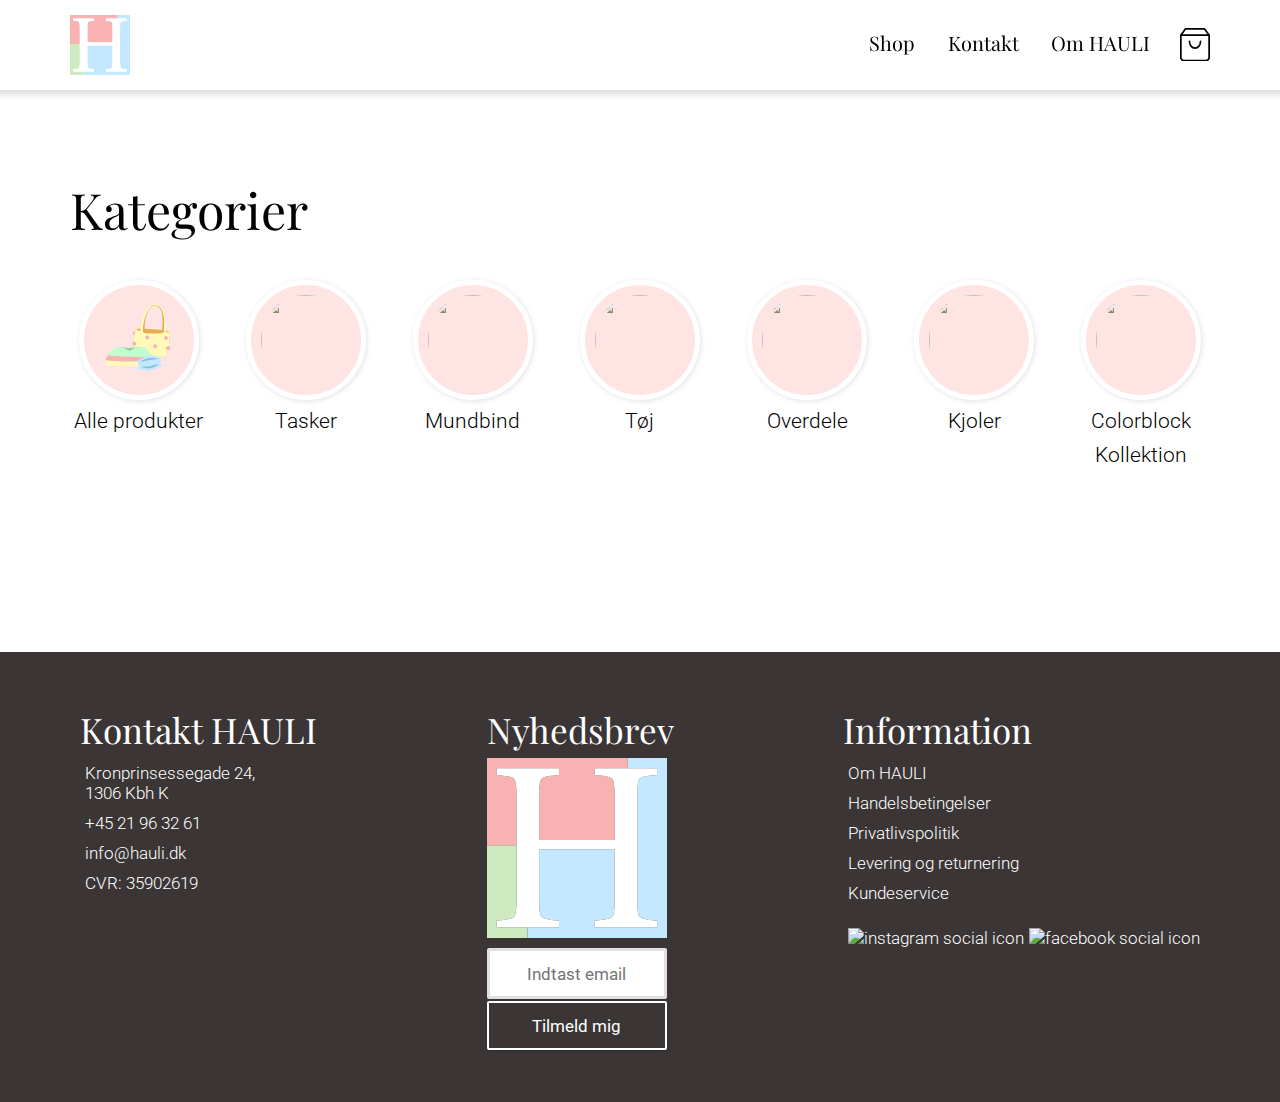
==== alle-produkter.html @ 4f958276 "Merge branch 'master' into alt_og_ingenting_volume_2" ====
<!DOCTYPE html>
<html lang="da">

<head>
    <meta charset="utf-8">
    <meta name="viewport" content="width=device-width, initial-scale=1.0">
    <title></title>
    <link rel="stylesheet" href="CSS/global.css">
    <link rel="stylesheet" href="CSS/slider.css">
    <link rel="stylesheet" href="CSS/alle-produkter.css">


    <!--    Fonte-->
    <link rel="preconnect" href="https://fonts.gstatic.com">
    <link href="https://fonts.googleapis.com/css2?family=Playfair+Display:ital,wght@0,400;0,500;0,600;0,700;0,800;0,900;1,400;1,500;1,600;1,700;1,800;1,900&family=Roboto:ital,wght@0,100;0,300;0,400;0,500;0,700;0,900;1,100;1,300;1,400;1,500;1,700;1,900&display=swap" rel="stylesheet">

    <!--    Favicon    -->
    <link rel="apple-touch-icon" sizes="180x180" href="img/apple-touch-icon.png">
    <link rel="icon" type="image/png" sizes="32x32" href="img/favicon-32x32.png">
    <link rel="icon" type="image/png" sizes="16x16" href="img/favicon-16x16.png">
    <link rel="manifest" href="img/site.webmanifest">
    <link rel="mask-icon" href="img/safari-pinned-tab.svg" color="#5bbad5">
    <link rel="shortcut icon" href="img/favicon.ico">
    <meta name="msapplication-TileColor" content="#2b5797">
    <meta name="msapplication-config" content="img/browserconfig.xml">
    <meta name="theme-color" content="#ffffff">
</head>

<body>
    <header>
        <div class="header_menu_width container">

            <div class="css_header_mobile">
                <div class="css_header_burger_icon js_header_burger_icon">
                    <svg xmlns="http://www.w3.org/2000/svg" width="36" height="36" viewBox="0 0 24 24" fill="none" stroke="currentColor" stroke-width="2" stroke-linecap="round" stroke-linejoin="round" class="feather feather-menu">
                        <line x1="3" y1="12" x2="21" y2="12"></line>
                        <line x1="3" y1="6" x2="21" y2="6"></line>
                        <line x1="3" y1="18" x2="21" y2="18"></line>
                    </svg></div>

                <div class="css_header_logo">
                    <a href="index.html">
                        <img src="img/nyhedsbrev_logo.svg" alt="Logo for HAULI" class="css_header_logo_image">
                    </a>
                </div>


                <nav class="js_globalmenu css_globalmenu css_globalmenu_hidden js_globalmenu_hidden">
                    <ul class="">
                        <ul class="dropdown">
                            <li class="overpunkter mobile_styling"> <a href="alle-produkter.html" class="overpunkter_styling shop">Shop</a></li>
                            <ul class="underpunkter">
                                <li class="underpunkt_padding"><a href="alle-produkter.html?filter=tasker" class="underpunkt_styling">Tasker</a></li>
                                <li class="underpunkt_padding"><a href="alle-produkter.html?filter=toj" class="underpunkt_styling">Tøj</a></li>
                                <li class="underpunkt_padding"><a href="alle-produkter.html?filter=mundbind" class="underpunkt_styling">Mundbind</a></li>
                            </ul>
                        </ul>
                        <li class="overpunkter mobile_styling"> <a href="#" class="overpunkter_styling kontakt">Kontakt</a></li>
                        <li class="overpunkter mobile_styling"> <a href="om-os.html" class="overpunkter_styling om">Om HAULI</a></li>
                    </ul>
                </nav>

                <div class="css_header_menu_cart_icon">
                    <ul>
                        <li class="overpunkter mobile_styling">
                            <a href="#" class="overpunkter_styling cart-link"> <span class="kurv">Gå til kurv</span>
                                <svg xmlns="http://www.w3.org/2000/svg" width="35" height="39" viewBox="0 0 35 39">
                                    <g id="Icon_Shopping_Bag" data-name="Icon Shopping Bag" transform="translate(1 1)">
                                        <path id="Path_9" data-name="Path 9" d="M11.5,4,6,11.4V37.3A3.683,3.683,0,0,0,9.667,41H35.333A3.683,3.683,0,0,0,39,37.3V11.4L33.5,4Z" transform="translate(-6 -4)" fill="none" stroke="#000" stroke-linecap="round" stroke-linejoin="round" stroke-width="2" />
                                        <path id="Path_10" data-name="Path 10" d="M6,12H39" transform="translate(-6 -4.6)" fill="none" stroke="#000" stroke-linecap="round" stroke-linejoin="round" stroke-width="2" />
                                        <path id="Path_11" data-name="Path 11" d="M29,20c0,4.418-2.91,8-6.5,8S16,24.418,16,20" transform="translate(-6 -5.5)" fill="none" stroke="#000" stroke-linecap="round" stroke-linejoin="round" stroke-width="2" />
                                    </g>
                                </svg>
                            </a>
                        </li>
                    </ul>
                </div>
            </div>
        </div>
    </header>


    <main class="u-margin-bottom">
        <section class="about_content">
            <div class="container js-category-box u-margin-bottom"></div>
            <!--
            <div class="container">
                <div class="grid-container u-margin-top">
                    <div class="grid_txt_container">
                        <div class="grid_txt">
                            <h2>COLORBLOCK COLLECTION</h2>
                            <p>Den nye COLORBLOCK COLLECTION af HAULI</p>
                            <a href="alle-produkter.html?filter=colorblock-collection" class="cta-secondary">Se hele kollektionen</a>
                        </div>
                    </div>
                    <figure class="wp-block-image size-large grid_gallery_img1"><img loading="lazy" width="724" height="1020" src="https://schjoldby.dk/kea/10_eksamensprojekt/hauli/wordpress/wp-content/uploads/2020/12/colorblock_kjole.jpeg" alt="hauli colorblock kjole" class="wp-image-205" srcset="https://schjoldby.dk/kea/10_eksamensprojekt/hauli/wordpress/wp-content/uploads/2020/12/colorblock_kjole.jpeg 724w, https://schjoldby.dk/kea/10_eksamensprojekt/hauli/wordpress/wp-content/uploads/2020/12/colorblock_kjole-213x300.jpeg 213w" sizes="(max-width: 724px) 100vw, 724px"></figure>
                    <figure class="wp-block-image size-large grid_gallery_img2"><img loading="lazy" width="1024" height="512" src="https://schjoldby.dk/kea/10_eksamensprojekt/hauli/wordpress/wp-content/uploads/2020/12/colorblock_taske-1024x512.png" alt="hauli colorblock taske" class="wp-image-206" srcset="https://schjoldby.dk/kea/10_eksamensprojekt/hauli/wordpress/wp-content/uploads/2020/12/colorblock_taske-1024x512.png 1024w, https://schjoldby.dk/kea/10_eksamensprojekt/hauli/wordpress/wp-content/uploads/2020/12/colorblock_taske-300x150.png 300w, https://schjoldby.dk/kea/10_eksamensprojekt/hauli/wordpress/wp-content/uploads/2020/12/colorblock_taske-768x384.png 768w, https://schjoldby.dk/kea/10_eksamensprojekt/hauli/wordpress/wp-content/uploads/2020/12/colorblock_taske.png 1200w" sizes="(max-width: 1024px) 100vw, 1024px"></figure>
                </div>
            </div>
-->
            <section class="category-slider u-margin-bottom">
                <h2 class="category-slider__title">Kategorier</h2>
                <div class="category-list-container">
                    <ul class="category-list">

                        <li class="category-list__item">
                            <a href="alle-produkter.html?filter=alle-produkter" class="category-list__link js-category-button" data-category="alle-produkter">
                                <div class="category-list__icon-container">
                                    <img src="img/alle-produkter.svg" alt="" class="category-list__icon">
                                </div>
                                <h3 class="category-list__category-title">Alle produkter</h3>
                            </a>
                        </li>

                        <li class="category-list__item">
                            <a href="alle-produkter.html?filter=tasker" class="category-list__link js-category-button" data-category="tasker">
                                <div class="category-list__icon-container">
                                    <img src="img/taske.svg" alt="" class="category-list__icon">
                                </div>
                                <h3 class="category-list__category-title">Tasker</h3>
                            </a>
                        </li>
                        <li class="category-list__item">
                            <a href="alle-produkter.html?filter=mundbind" class="category-list__link js-category-button" data-category="mundbind">
                                <div class="category-list__icon-container">
                                    <img src="img/mundbind.svg" alt="" class="category-list__icon">
                                </div>
                                <h3 class="category-list__category-title">Mundbind</h3>
                            </a>
                        </li>
                        <li class="category-list__item">
                            <a href="alle-produkter.html?filter=toj" class="category-list__link js-category-button" data-category="toj">
                                <div class="category-list__icon-container">
                                    <img src="img/toj-2.svg" alt="" class="category-list__icon">
                                </div>
                                <h3 class="category-list__category-title">Tøj</h3>
                            </a>
                        </li>
                        <li class="category-list__item">
                            <a href="alle-produkter.html?filter=overdele" class="category-list__link js-category-button" data-category="overdele">
                                <div class="category-list__icon-container">
                                    <img src="img/overdel.svg" alt="" class="category-list__icon">
                                </div>
                                <h3 class="category-list__category-title">Overdele</h3>
                            </a>
                        </li>
                        <li class="category-list__item">
                            <a href="alle-produkter.html?filter=kjoler" class="category-list__link js-category-button" data-category="kjoler">
                                <div class="category-list__icon-container">
                                    <img src="img/overdel-2.svg" alt="" class="category-list__icon">
                                </div>
                                <h3 class="category-list__category-title">Kjoler</h3>
                            </a>
                        </li>
                        <li class="category-list__item">
                            <a href="alle-produkter.html?filter=colorblock-colletion" class="category-list__link js-category-button" data-category="colorblock-collection">
                                <div class="category-list__icon-container">
                                    <img src="img/colorblock-collection.svg" alt="" class="category-list__icon">
                                </div>
                                <h3 class="category-list__category-title">Colorblock Kollektion</h3>
                            </a>
                        </li>

                    </ul>
                </div>
            </section>

            <section class="products u-margin-bottom">
                <div class="container">
                    <div class="product-list js-product-list"></div>
                </div>
            </section>

        </section>
    </main>
    <!--FOOTER-->
    <footer class="footerstyling u-margin-top">
        <!--FOOTER COLUMN WRAPPER-->

        <div class="footerinfo container">
            <!--FOOTER COLUMN-->
            <div class="footercolumn">
                <h3 class="footer_title">Kontakt HAULI</h3>
                <ul>
                    <li><a class="footer_link" href="https://goo.gl/maps/QZTs9b3uJH38N15x6" target="_blank">Kronprinsessegade 24, <br> 1306 Kbh K</a></li>
                    <li><a class="footer_link" href="tel:+45 21 96 32 61">+45 21 96 32 61</a></li>
                    <li><a class="footer_link" href="mailto:info@hauli.dk">info@hauli.dk</a></li>
                    <li><a class="footer_link" href="om-os.html">CVR: 35902619</a></li>
                </ul>
            </div>
            <!---->
            <!---->
            <div class="footercolumn">
                <h3 class="footer_title">Nyhedsbrev</h3>
                <img class="footer_nyhedsbrev" src="img/nyhedsbrev_logo.svg" alt="nyhedsbev logo">
                <input class="footer_nyhedsbrev_input" type="text" placeholder="Indtast email" name="mail" required>

                <div class="footer_nyhedsbrev_checkbox">
                    <button class="cta-secondary">
                        Tilmeld mig
                    </button>
                </div>
            </div>
            <!---->
            <div class="footercolumn">
                <h3 class="footer_title">Information</h3>
                <ul>
                    <li><a class="footer_link" href="om-os.html">Om HAULI</a></li>
                    <li><a class="footer_link" href="#">Handelsbetingelser</a></li>
                    <li><a class="footer_link" href="#">Privatlivspolitik</a></li>
                    <li><a class="footer_link" href="#">Levering og returnering</a></li>
                    <li><a class="footer_link" href="#">Kundeservice</a></li>

                </ul>

                <div class="socialmediabox">
                    <!--FOOTER SOCIALMEDIA LINK-->

                    <a href="https://www.instagram.com/hauli_official/" target="_blank">
                        <img class="socials_icon" src="img/Icon%20awesome-instagram.png" alt="instagram social icon">
                    </a>

                    <a href="https://www.facebook.com/HAULI-108749427480091/" target="_blank">
                        <img class="socials_icon" src="img/Icon%20awesome-facebook-square.png" alt="facebook social icon">
                    </a>

                </div>

            </div>

        </div>
        <!--END FOOTER COLUMN WRAPPER-->
    </footer>

    <template class="t-product">
        <article class="product">
            <a href="#" class="product__link" data-product-id="">
                <div class="product__image-container">
                    <img class="product__image" src="#" alt="#">
                </div>
                <h3 class="product__name"></h3>
            </a>
            <a class="product__category-link" href=""></a>
            <p class="product__price-text"><span class="product__price"></span> DKK</p>
        </article>
    </template>

    <template class="t-category-box">
        <section class="category-box u-margin-top">
            <h1 class="category-box__title">Beskrivelse</h1>
            <p class="category-box__description"></p>
        </section>
    </template>

    <script src="JS/global.js"></script>
    <script>
        document.addEventListener("DOMContentLoaded", init);

        let findCategory;

        const categoryBox = document.querySelector(".js-category-box");
        const categoryBoxTemplate = document.querySelector(".t-category-box");

        const categoriesUrl = 'https://schjoldby.dk/kea/10_eksamensprojekt/hauli/wordpress/wp-json/wp/v2/categories';
        const productsUrl = 'https://schjoldby.dk/kea/10_eksamensprojekt/hauli/wordpress/wp-json/wp/v2/produkt?per_page=100';
        const productTemplate = document.querySelector(".t-product");
        //        const productListTitle = document.querySelector(".js-product-list-title");
        const productList = document.querySelector(".js-product-list");

        let queryString = window.location.search;
        //        console.log(queryString);
        let urlParams = new URLSearchParams(queryString);
        //        console.log(urlParams);

        let urlFilter = urlParams.get('filter');
        //        console.log('urlFilter', urlFilter);

        let filter;

        if (urlFilter === null) {
            filter = "alle-produkter";
        } else {
            filter = urlFilter;
        }

        let products;
        let categories;

        async function init() {
            await getCategories();
            initCategoryButtons();
        }

        async function getCategories() {
            console.log('getCategories');

            const response = await fetch(categoriesUrl);
            categories = await response.json();
            console.log(categories);

            getProducts();
        }

        async function getProducts() {
            console.log('getProducts');

            const response = await fetch(productsUrl);
            products = await response.json();
            console.log(products);

            showProducts(products);
        }

        function showProducts(products) {
            console.log('showProducts');

            // Nulstil produktlisten
            productList.innerHTML = '';

            findCategory = categories.find(category => category.slug === filter);
            //            console.log('findCategory', findCategory);

            // Opdater H1 kategorititel
            //            productListTitle.textContent = findCategory.name;

            // Opdaterer URL'en med det nye filter parametre :)
            window.history.replaceState(null, null, `?filter=${filter}`);

            // Loop igennem alle produkter
            products.forEach(product => {

                let productCategoriesList = [];

                //                console.log('product.categories', product.categories);

                product.categories.forEach((category, index) => {
                    //                    console.log('category', category);

                    let findProductCategory = categories.find(productCategory => productCategory.id === category);

                    console.log('findProductCategory', findProductCategory);

                    if (findProductCategory !== null) {
                        //                        console.log('virker');
                        productCategoriesList.push(findProductCategory);
                    }
                });

                //                console.log('productCategoriesList', productCategoriesList);


                let findMatch = productCategoriesList.find(category => category.slug === filter);
                //                console.log('findMatch', findMatch);

                if (filter === 'alle-produkter' || findMatch !== undefined) {

                    const productClone = productTemplate.content.cloneNode(true);

                    productClone.querySelector(".product").setAttribute('data-product-id', product.id);
                    productClone.querySelector(".product__link").href = `produkt.html?name=${product.slug}`;
                    productClone.querySelector(".product__image").src = product.billede_thumbnail.guid;
                    productClone.querySelector(".product__image").alt = product.title.rendered;
                    productClone.querySelector(".product__name").textContent = product.title.rendered;

                    productClone.querySelector(".product__category-link").textContent = productCategoriesList[0].name;
                    productClone.querySelector(".product__category-link").href = `alle-produkter.html?filter=${productCategoriesList[0].slug}`;
                    productClone.querySelector(".product__price").textContent = product.pris;

                    productList.appendChild(productClone);

                }
            });

            createCategoryBox(filter);
        }

        function initCategoryButtons() {
            console.log('initCategoryButtons');

            const categoryButtons = document.querySelectorAll(".js-category-button");

            categoryButtons.forEach(categoryButton => {

                categoryButton.addEventListener("click", filterProducts);
            });
        }

        function filterProducts(event) {
            console.log(this);

            event.preventDefault();

            filter = this.dataset.category;
            console.log('filter', filter);

            document.querySelectorAll(".js-category-button").forEach(category => category.classList.remove("button-clicked"));
            this.classList.add("button-clicked");

            showProducts(products);
        }

        function createCategoryBox(category) {
            console.log('createCategoryBox');
            console.log('category', category);

            categoryBox.innerHTML = "";


            const categoryBoxClone = categoryBoxTemplate.content.cloneNode(true);

            categoryBoxClone.querySelector(".category-box__title").textContent = findCategory.name;

            categoryBoxClone.querySelector(".category-box__description").textContent = findCategory.description;

            categoryBox.appendChild(categoryBoxClone);

        }
    </script>
</body></html>
---- CSS/global.css ----
*,
*::before,
*::after {
    margin: 0;
    padding: 0;
    box-sizing: border-box;
}

html {
    /*    Nulstiller fontsize, så den er 10px. Dermed kan vi bruge rem til lettere at definere fontstørrelse */
    font-size: 62.5%;
}

:root {
    /*    Font families */
    --font-family-playfair: 'Playfair Display', serif;
    --font-family-roboto: 'Roboto', sans-serif;

    /*    Font sizes  */
    --h1-font-size: 4.6rem;
    --h2-font-size: 3.9rem;
    --h3-font-size: 3.5rem;
    --h4-font-size: 3rem;
    --h5-font-size: 2.6rem;
    --h6-font-size: 2.1rem;
    --p-font-size: 1.5rem;
    --citat-font-size: 1.8rem;
    --citat-font-size2: 1.7rem;
    --a-font-size: 1.7rem;
    --cta-text-font-size: 1.7rem;


    /*    Font colors  */
    --h1-font-color: #000000;
    --h2-font-color: #000000;
    --h3-font-color: #000000;
    --h4-font-color: #000000;
    --h5-font-color: #000000;
    --h6-font-color: #000000;
    --p-font-color: #000000;
    --citat-font-color: #000000;
    /*    --a-font-color: #5788f5;*/
    --a-font-color-hover: #847673;
    /*    --a-font-color-hover: #3B3635;*/
    --cta-primary-text-font-color: #ffffff;
    --cta-primary-text-font-color-hover: #847673;
    --cta-secondary-text-font-color: #ffffff;
    --cta-secondary-text-font-color-hover: #000000;


    /*    Font lineheight */
    --h1-font-line-height: 1.2;
    --h2-font-line-height: 1.6;
    --h3-font-line-height: 1.6;
    --h4-font-line-height: 1.6;
    --h5-font-line-height: 1.6;
    --h6-font-line-height: 1.6;
    --p-font-line-height: 1.7;
    --citat-font-line-height: 1.8;

    /*    Font weights  */
    --font-weight-medium: 500;
    --font-weight-regular: 400;
    --font-weight-light: 300;
    --font-weight-thin: 100;


    /*    Farver */
    --red-color: #FFE4E4;
    --blue-color: #EEF6FB;
    --green-color: #ECFBE5;
    --yellow-color: #FFFDE6;
    --body-color: #ffffff;
    --main-color: #ffffff;

    /*    CTA knapper*/
    /*        Primære knapper*/
    --cta-primary-background-color: #3B3635;
    --cta-primary-border-radius: 2px;
    --cta-primary-box-shadow: 1.5px 1.5px 3px rgba(59, 54, 53, 0.22);
    /*             Denne padding skal jo nok overskrives nogle steder med noget mindre */
    --cta-primary-padding: 1.25rem 2rem;


    /*        Sekundære knapper*/
    --cta-secondary-background-color: rgba(255, 255, 255, 0);
    --cta-secondary-border: 2px solid #fff;
    --cta-secondary-border-radius: 2px;
    --cta-secondary-box-shadow: 1.5px 1.5px 3px rgba(16, 31, 72, 0.22);
    /*             Denne padding skal jo nok overskrives nogle steder med noget mindre */
    --cta-secondary-padding: 1.25rem 2rem;


    --space-sm: 1.5rem;
    --space-md: 3rem;
    --space-lg: 6rem;
    --space-xl: 9rem;
}

@media only screen and (min-width: 700px) {
    :root {
        /*    Font sizes  */
        --h1-font-size: 6rem;
        --h2-font-size: 5rem;
        --h3-font-size: 3.5rem;
        --h4-font-size: 3rem;
        --h5-font-size: 2.6rem;
        --h6-font-size: 2.1rem;
        --p-font-size: 1.6rem;
        --citat-font-size2: 1.9rem;
        --a-font-size: 1.7rem;
        --cta-text-font-size: 1.7rem;
    }
}

img,
video {
    max-width: 100%;
    height: auto;
    display: block;
}

/* til tests */
.cube {
    width: 80px;
    height: 80px;
}

.red {
    background-color: var(--red-color);
}

.blue {
    background-color: var(--blue-color);
}

.green {
    background-color: var(--green-color);
}

.yellow {
    background-color: var(--yellow-color);
}


/********************STYLETILE********************/
body {
    background-color: var(--body-color);
}

main {
    background-color: var(--main-color);
}


/* Style tile til tekst og knapper */
h1 {
    font-family: var(--font-family-playfair);
    font-weight: var(--font-weight-regular);
    font-size: var(--h1-font-size);
    line-height: var(--h1-font-line-height);
    color: var(--h1-font-color);
    margin-bottom: 15px;
}

h2 {
    font-family: var(--font-family-playfair);
    font-weight: var(--font-weight-regular);
    font-size: var(--h2-font-size);
    line-height: var(--h1-font-line-height);
    color: var(--h2-font-color);
    margin-bottom: 10px;
}

h3 {
    font-family: var(--font-family-playfair);
    font-weight: var(--font-weight-regular);
    font-size: var(--h3-font-size);
    line-height: var(--h3-font-line-height);
    color: var(--h3-font-color);
}

h4 {
    font-family: var(--font-family-playfair);
    font-weight: var(--font-weight-regular);
    font-size: var(--h4-font-size);
    line-height: var(--h4-font-line-height);
    color: var(--h4-font-color);
}

h5 {
    font-family: var(--font-family-playfair);
    font-weight: var(--font-weight-regular);
    font-size: var(--h5-font-size);
    line-height: var(--h5-font-line-height);
    color: var(--h5-font-color);
}

h6 {
    font-family: var(--font-family-playfair);
    font-weight: var(--font-weight-regular);
    font-size: var(--h6-font-size);
    line-height: var(--h6-font-line-height);
    color: var(--h6-font-color);
}

p {
    font-family: var(--font-family-roboto);
    font-weight: var(--font-weight-light);
    font-size: var(--p-font-size);
    line-height: var(--p-font-line-height);
    color: var(--p-font-color);
}

.citation {
    font-family: var(--font-family-roboto);
    font-weight: var(--font-weight-light);
    font-size: var(--citat-font-size2);
    line-height: var(--citat-font-line-height);
    color: var(--citat-font-color);
    font-style: italic;

    margin-left: 15px;
    margin-top: 20px;
    max-width: 350px;
}

a {
    font-family: var(--font-family-roboto);
    color: var(--a-font-color);
    font-weight: var(--font-weight-light);
    text-decoration: none;
    font-size: var(--a-font-size);
    line-height: var(--a-font-line-height);
}

a:hover {
    color: var(--a-font-color-hover);
}

.overpunkter_styling {
    font-family: var(--font-family-playfair);
    font-weight: var(--font-weight-regular);
    font-size: 2rem;
    line-height: var(--h3-font-line-height);
    color: var(--h3-font-color);
    padding-right: 15px;
}

.underpunkt_styling {
    font-family: var(--font-family-roboto);
    color: var(--a-font-color);
    font-weight: var(--font-weight-light);
    text-decoration: none;
    font-size: 2rem;
    line-height: var(--a-font-line-height);

}

/*         Knapper */
.cta-primary {
    display: inline-block;
    vertical-align: middle;
    margin: 20px 30px 20px 0px;
    cursor: pointer;

    background-color: var(--cta-primary-background-color);
    border-radius: var(--cta-primary-border-radius);
    box-shadow: var(--cta-primary-box-shadow);
    padding: var(--cta-primary-padding);
    border: none;

    /*    Tekst */
    font-family: var(--font-family-roboto);
    font-size: var(--cta-text-font-size);
    font-weight: var(--font-weight-light);
    color: var(--cta-primary-text-font-color);
    text-decoration: none;
}

.cta-primary:hover {
    color: var(--cta-primary-text-font-color-hover);
}

.cta-secondary {
    display: inline-block;
    vertical-align: middle;
    margin: 20px 30px 20px 0px;
    cursor: pointer;

    background-color: var(--cta-secondary-background-color);
    border: var(--cta-secondary-border);
    border-radius: var(--cta-secondary-border-radius);
    box-shadow: var(--cta-secondary-box-shadow);
    padding: var(--cta-secondary-padding);

    /*    Tekst */
    font-family: var(--font-family-roboto);
    font-size: var(--cta-text-font-size);
    font-weight: var(--font-weight-regular);
    color: var(--cta-secondary-text-font-color);
    text-decoration: none;
    transition: color .25s ease-out, background .25s ease-out;
}

.cta-secondary:hover {
    color: var(--cta-secondary-text-font-color-hover);
    background-color: var(--cta-secondary-text-font-color);
}

.container {
    max-width: 1200px;
    padding-left: 3rem;
    padding-right: 3rem;
    margin-left: auto;
    margin-right: auto;
}

svg {
    display: block;
}

.cart-link {
    display: block;
    padding: 0;
}


/********************HEADER********************/
header {
    background-color: white;
    position: sticky;
    top: 0;
    z-index: 3;
    box-shadow: 0 0 5px 5px rgba(0, 0, 0, .125);
    padding: 1rem 0;
}

/*
.placering {
    margin-left: auto;
}
*/

.overpunkter,
.underpunkter {
    list-style-type: none;
}

.underpunkt_padding {
    padding: 5px 0 10px 20px;
}

.mobile_styling {
    padding: 5px 0 10px 15px;
}

.kurv {
    display: none;
    padding-right: 1.5rem;
}

.kurv_kom_frem {
    display: inline-block;
}

.height {
    height: 100vh;
}

.css_globalmenu {
    display: none;
    margin-top: 30px;
}

.css_header_mobile {
    display: flex;
    /*    justify-content: space-between;*/
    flex-direction: row;
    align-items: center;
    flex-wrap: wrap;
}

.css_header_logo {
    margin: 0 auto;
}

.css_header_logo_image {
    width: 60px;
    display: inline-block;
    vertical-align: middle;
}

.css_header_spacing {
    width: 31.5px;
}

.css_header_menu_cart_icon,
.header_burger_icon {
    color: black;
    cursor: pointer;
    vertical-align: middle;
    display: block;
    font-size: 4rem;
}

.css_header_burger_icon {
    cursor: pointer;
}

.css_header_menu_cart_icon svg {
    height: auto;
    width: 30px;
    vertical-align: inherit;
}

.header_burger_icon {
    margin-right: auto;
}


@media only screen and (min-width: 700px) {
    header {
        padding: 15px 0;
    }

    .css_header_mobile {
        width: 100%;
    }

    .overpunkter {
        display: inline-block;
        vertical-align: middle;
    }

    .dropdown {
        display: inline-block;
        position: relative;
    }

    .underpunkter {
        display: none;
        position: absolute;

        background-color: #fff;
        min-width: 150px;
        box-shadow: 0px 3px 5px 0px rgba(0, 0, 0, 0.1);
        padding: 20px 20px;

        z-index: 1;
        text-align: left;
    }

    .underpunkt_padding {
        padding: 5px 0 5px 10px;
    }

    .dropdown:hover .underpunkter {
        display: block;
    }

    .placering {
        display: flex;
        justify-content: flex-end;
    }

    .header_menu_width {
        display: flex;
        justify-content: space-between;
        flex-direction: row;
    }

    .css_header_burger_icon {
        display: none;
        font-size: 4rem;
        margin-left: 15px;
    }

    .css_globalmenu {
        display: block;
        text-align: center;
        margin-left: auto;
        margin-top: 0px;
    }

    .css_header_logo {
        /*        padding: 20px 0;*/
        margin: 0 0;
        /*        ! */
        display: block;
    }

    .css_header_logo_image {
        width: 60px;
    }

    .shop:hover {
        color: #c4e8ff;
    }

    .kontakt:hover {
        color: #f8b2b2;
    }

    .om:hover {
        color: #cdebbf;
    }

    /*
    .css_header_menu_cart_icon {
        position: absolute;
        right: 0;
    }
*/
}

@media only screen and (max-width: 699px) {
    header.css_header_mobile_open {
        height: 100vh;
    }

    header.css_header_mobile_open .css_header_burger_icon {
        order: 2;
    }

    header.css_header_mobile_open .css_header_logo {
        order: 1;
    }

    header.css_header_mobile_open .css_globalmenu {
        order: 3;
        width: 100%;
        display: block;
    }

    header.css_header_mobile_open .css_header_menu_cart_icon {
        order: 4;
    }

    header.css_header_mobile_open .cart-link {
        display: inline-block;
        vertical-align: middle;
        margin: 30px 0px;
        cursor: pointer;
        text-decoration: none;
        width: 250px;
        text-align: center;

        position: absolute;
        bottom: 0;

        background-color: var(--cta-primary-background-color);
        border-radius: var(--cta-primary-border-radius);
        box-shadow: var(--cta-primary-box-shadow);
        padding: var(--cta-primary-padding);
        border: none;

        /*    Tekst */
        font-family: var(--font-family-roboto);
        /*        font-size: var(--cta-text-font-size);*/
        font-weight: var(--font-weight-light);
        color: var(--cta-primary-text-font-color);
        text-decoration: none;
    }

    .cart-link svg {
        display: inline-block;
        height: auto;
    }

    header.css_header_mobile_open .cart-link svg g path {
        stroke: #fff;
    }

}

/********************FOOTER********************/

footer {
    display: flex;
    flex-wrap: wrap;
    color: var(--cta-primary-text-font-color);
    background-color: var(--cta-primary-background-color);
}


/*FOOTER COLUMN WRAPPER*/

.footerinfo {
    display: flex;
    flex-wrap: wrap;
    width: 100%;
    max-width: 1200px;
    margin: 40px auto;
    justify-content: space-between;
    /*    place-content: center;*/
}

/*FOOTER COLUMN*/

.footercolumn {
    /*    flex-basis: 460px;*/
    padding: 10px;
    /*    width: inherit;*/
}

.footercolumn ul {
    list-style-type: none;
    margin: 0;
    padding: 0;
}

.footercolumn li {
    padding: 5px;
}

.footer_title {
    color: var(--white);
}

.footer_link {
    text-decoration: none;
    color: var(--white);
    padding: 0;
}

.footer-menu .list__item {
    padding: 5px
}

.footer-menu .list__link,
.footer-menu .list__link.has-submenu {
    color: var(--white);
    padding: 0;
    font-size: var(--a-font-size);
    line-height: var(--a-font-line-height);
}

.footer-menu .list__link-arrow {
    stroke: var(--white);
}

/*SOCIAL MEDIA BOX*/

.socialmediabox {
    display: flex;
    /*    justify-content: center;*/
    margin-top: 20px;
}


/*FOOTER SOCIALMEDIA LINK*/

.socialmediabox a {
    margin: 0;
}

.footersocialicon {
    display: flex;
    align-items: center;
}

/*
.footersocialicon:hover {
    border-radius: 50%;
    background-color: #3ea01a;
}*/

.socials_icon {
    height: 35px;
    width: auto;
    margin-bottom: 20px;
    margin-left: 5px;
}


/*NYHEDSBREV*/

.footer_nyhedsbrev {
    width: 180px;
    /*    margin-left: auto;*/
    /*    margin-right: auto;*/
}

.footer_nyhedsbrev_input {
    width: 180px;
    padding: 10px;
    background-color: white;
    border: 3px solid #e0e0e0;
    border-radius: var(--cta-secondary-border-radius);
    margin-top: 10px;
    padding: var(--cta-secondary-padding);

    font-family: var(--font-family-roboto);
    font-size: var(--cta-text-font-size);
    font-weight: var(--font-weight-regular);
    text-align: center;
}


.footer_nyhedsbrev_checkbox button {
    width: 180px;
    margin: 2px 0;

}

/* Utilities */
.u-padding-top {
    padding-top: var(--space-xl);
}

.u-padding-bottom {
    padding-bottom: var(--space-xl);
}

.u-margin-bottom {
    margin-bottom: var(--space-xl);
}

.u-margin-top {
    margin-top: var(--space-xl);
}
---- CSS/slider.css ----
/******************** Category Slider ********************/

/* USP Slider */
.usp-slider {
    width: 100%;
    padding: var(--space-xl) 0;
}

.usp-slider__title {
    margin-bottom: var(--space-lg);
    text-align: center;
}

.usp-list {
    display: flex;
    flex-direction: column;
    list-style: none;
    width: 100%;
    flex-wrap: wrap;
}

.usp-list__heading {
    font-family: var(--font-family-roboto);
    font-size: 1.8rem;
}

.usp-list__item {
    display: flex;
    flex-direction: column;
    text-align: center;
    flex-grow: 1;
    flex-wrap: wrap;
    margin-bottom: 3rem;
}

.usp-list__item:nth-of-type(3),
.usp-list__item:nth-of-type(4) {
    margin-bottom: 0;
}

.usp-list__link {
    text-decoration: none;
    color: #000;
    display: flex;
    flex-direction: column;
}

.usp-list__icon-container {
    border-radius: 50%;
    padding: 0.var(--space-md);
    margin-bottom: 1rem;
    max-height: 102px;
    max-width: 102px;
    margin-left: auto;
    margin-right: auto;
}

.usp-list__icon {
    height: 80px;
    width: 80px;
    max-width: none;
    background-color: #fff;
    border-radius: 50%;
    padding: 1rem;
}

.usp-list__usp-title {
    font-family: var(--font-family-roboto);
    font-weight: var(--font-weight-light);
    font-size: var(--h6-font-size);
}

@media (min-width: 342px) {
    .usp-list {
        flex-direction: row;
    }

    .usp-list__item {
        flex-basis: 50%;
    }
}

@media (min-width: 640px) {
    .usp-list__item {
        flex-basis: 25%;
    }
}

@media (min-width: 900px) {
    .usp-list__icon-container {
        max-width: 162px;
        max-height: 162px;
    }

    .usp-list__icon {
        height: 140px;
        width: 140px;
    }

    .usp-list__heading {
        font-size: 2.6rem;
    }

}


/* Category slider */
.category-slider {
    background-color: #fff;
    background-color: #fff;
    width: 100%;
    margin-left: auto;
    margin-right: auto;
    max-width: 1200px;
}

.category-slider__title {
    padding: 0 var(--space-md);
    margin-bottom: 3rem;
}

.category-list-container {
    position: relative;
}

.category-list-container::before {
    content: '';
    width: var(--space-md);
    height: 100%;
    position: absolute;
    top: 0;
    left: 0;
    display: block;
    z-index: 1;
    background-image: linear-gradient(to left, hsla(0, 0%, 100%, 0) 0, #fff);
}

.category-list-container::after {
    content: '';
    background-image: linear-gradient(90deg, hsla(0, 0%, 100%, 0) 0, #fff);
    position: absolute;
    top: 0;
    right: 0;
    width: var(--space-md);
    display: block;
    height: 100%;
    z-index: 1;
}

.category-list {
    display: flex;
    list-style: none;
    width: 100%;
    overflow: scroll;
    scroll-snap-type: x mandatory;
    position: relative;
}

.category-list > .category-list__item:last-child::after {
    content: '';
    width: var(--space-md);
    height: 100%;
    position: absolute;
    right: 0;
    top: 0;
    background-color: #fff;
    z-index: 2;
}

.category-list__item {
    padding-top: 1rem;
    display: flex;
    flex-direction: column;
    text-align: center;
    padding-left: var(--space-md);
    flex-grow: 1;
    scroll-snap-align: start;
    flex-wrap: wrap;
    flex-basis: 0;
}

.category-list__link {
    text-decoration: none;
    color: #000;
    display: flex;
    flex-direction: column;
}

.category-list__item:last-child {
    padding-right: var(--space-md);
    position: relative;
}

.category-list__icon-container {
    border-radius: 50%;
    padding: 0.var(--space-md);
    margin-bottom: 0.5rem;
    max-height: 142px;
    max-width: 142px;
    margin-left: auto;
    margin-right: auto;
}

.category-list__icon {
    height: 120px;
    width: 120px;
    max-width: none;
    background-color: var(--red-color);
    border-radius: 50%;
    padding: 1rem;
    border: 5px solid #fff;
    transition: transform .25s ease-out;
    box-shadow: 1px 1px 5px rgba(155, 155, 155, 0.3);
}

.category-list__icon:hover {
    transform: scale(1.07);
}

.category-list__category-title {
    font-family: var(--font-family-roboto);
    font-weight: var(--font-weight-light);
    font-size: var(--h6-font-size);
}

/********************END Category Slider ********************/

/* Instagram slider */
.section-slider {
    display: flex;
    min-height: 100vh;
    width: 100%;
    justify-content: center;
    align-items: center;
}

.instagram-slider {
    background-color: #fff;
    width: 100%;
}

.instagram-slider__title {
    padding: 0 2rem;
    margin-bottom: 1rem;
}

.instagram-list {
    display: flex;
    list-style: none;
    width: 100%;
    overflow: scroll;
    scroll-snap-type: x mandatory;
}

.instagram-list__item {
    display: flex;
    flex-direction: column;
    text-align: center;
    padding-left: var(--space-md);
    flex-grow: 1;
    scroll-snap-align: start;
}

.instagram-list__link {
    text-decoration: none;
    color: #000;
}

/*

.instagram-list__link:hover > .instagram-list__icon-container {
    background-color: #e6e6e6;
}
*/

.instagram-list__item:last-child {
    padding-right: var(--space-md);
}

.instagram-list__icon-container {
    /*    border: 1px solid #e6e6e6;*/
    /*    border-radius: 50%;*/
    transition: background .25s ease-in-out;
}

.instagram-list__icon {
    height: 300px;

    max-width: none;
}

/*
@media only screen and (min-width: 700px) {

    .instagram-list__icon {
        height: 500px;
    }
}
*/

/******************** Category Slider ********************/
---- CSS/alle-produkter.css ----
.category-box {
    background-color: var(--red-color);
    padding: 4rem;
    min-height: 275px;
}

.product-list {
    display: grid;
    grid-template-columns: repeat(auto-fit, minmax(300px, 1fr));
    grid-column-gap: 3.2rem;
    grid-row-gap: 6.2rem;
}

.product {}

.product:hover .product__image {
    transform: scale(1.025);
}

.product__image-container {
    position: relative;
    padding-bottom: 100%;
    overflow: hidden;
}


.product__image {
    position: absolute;
    top: 0;
    right: 0;
    bottom: 0;
    left: 0;
    height: 100%;
    width: 100%;
    object-fit: cover;
    will-change: transform;
    transition: transform .25s ease-out;
    transform: scale(1);
}

.wp-block-group:nth-of-type(1),
.wp-block-group:nth-of-type(2),
.wp-block-group:nth-of-type(3) {
    max-width: 1000px;
    margin: 0 auto;
}

.heading-margin {
    padding: 0 0 20px 25px;
}

/* Colorblock */

.grid-container {
    display: grid;
    grid-gap: 3rem;
    margin-bottom: var(--space-md);
}

.grid-container img {
    object-fit: cover;
    height: 100%;
}

.gallery_img {
    width: 100%;
    height: 100%;
    object-fit: cover;
}

.grid_txt_container {
    display: flex;
    align-items: center;
    justify-content: center;
    padding: 3rem;

    /*
    grid-column-start: 2;
    grid-column-end: 3;
    grid-row-start: 1;
    grid-row-end: 2;
*/

    background-color: var(--cta-primary-background-color);
}

.grid_txt {
    display: flex;
    flex-direction: column;
    align-items: center;
}

.grid_txt h2 {
    font-size: 3rem;
    color: white;
}

.grid_txt p {
    text-align: center;
    color: white;
    font-weight: var(--font-weight-regular);
}

@media only screen and (min-width: 700px) {
    .grid-container {
        grid-template-columns: 1fr 1fr;
    }

    .grid_txt_container {
        grid-row-start: 1;
        grid-row-end: 2;
        grid-column-start: 1;
        grid-column-end: 3;
    }


    .grid_gallery_img1 {
        grid-column-start: 1;
        grid-column-end: 2;
        grid-row-start: 2;
        grid-row-end: 3;
    }

    .grid_gallery_img2 {
        grid-column-start: 2;
        grid-column-end: 3;
        grid-row-start: 2;
        grid-row-end: 3;
    }


}

@media only screen and (min-width: 1020px) {

    .grid_txt_container {
        grid-column-start: 2;
        grid-column-end: 3;
    }

    .grid_gallery_img1 {
        grid-column-start: 1;
        grid-column-end: 2;
        grid-row-start: 1;
        grid-row-end: 3;
    }



    .grid_gallery_img2 {

        grid-column-start: 2;
        grid-column-end: 3;
        grid-row-start: 2;
        grid-row-end: 3;
  }
}
  
.product__name,
.product__category-link,
.product__price-text {
    padding-left: 1rem;
    word-wrap: break-word;
    max-width: 330px;
}

.product__name {
    font-size: 2.5rem;
}

.button-clicked h3 {
    font-weight: 400;
}

.button-clicked img {
        background-color: var(--blue-color);
}

@media only screen and (min-width: 400px) {
    .container_products {
        max-width: 1200px;
        padding-left: 3rem;
        padding-right: 3rem;
        margin: 0 auto;
    }

    .product-list {
        grid-template-columns: repeat(auto-fit, minmax(150px, 1fr));
        grid-column-gap: 3rem;
        grid-row-gap: 6rem;
    }

    .product__name,
    .product__category-link,
    .product__price-text {
        padding-left: 0rem;
        word-wrap: initial;
    }
}

@media only screen and (min-width: 500px) {
    .product-list {
        grid-template-columns: repeat(auto-fit, minmax(150px, 1fr));
        grid-column-gap: 3rem;
        grid-row-gap: 6rem;
    }

}

@media only screen and (min-width: 570px) {
    .product-list {
        grid-template-columns: repeat(auto-fit, minmax(150px, 1fr));
        grid-column-gap: 4rem;
        grid-row-gap: 6rem;
    }

}

@media only screen and (min-width: 600px) {
    .product-list {
        grid-template-columns: repeat(auto-fit, minmax(250px, 1fr));
        grid-column-gap: 4rem;
        grid-row-gap: 7rem;
    }

    .product__name {
        font-size: 3.5rem;
    }

    .product__category-link .product__price-text {
        font-size: 1.8rem;
    }
}

@media only screen and (min-width: 800px) {
    .product-list {
        grid-template-columns: repeat(auto-fit, minmax(250px, 1fr));
        grid-column-gap: 4rem;
        grid-row-gap: 7rem;
    }

}

@media only screen and (min-width: 1160px) {
    .product-list {
        grid-template-columns: repeat(auto-fit, minmax(200px, 1fr));
        grid-column-gap: 5rem;
        grid-row-gap: 7rem
    }

}
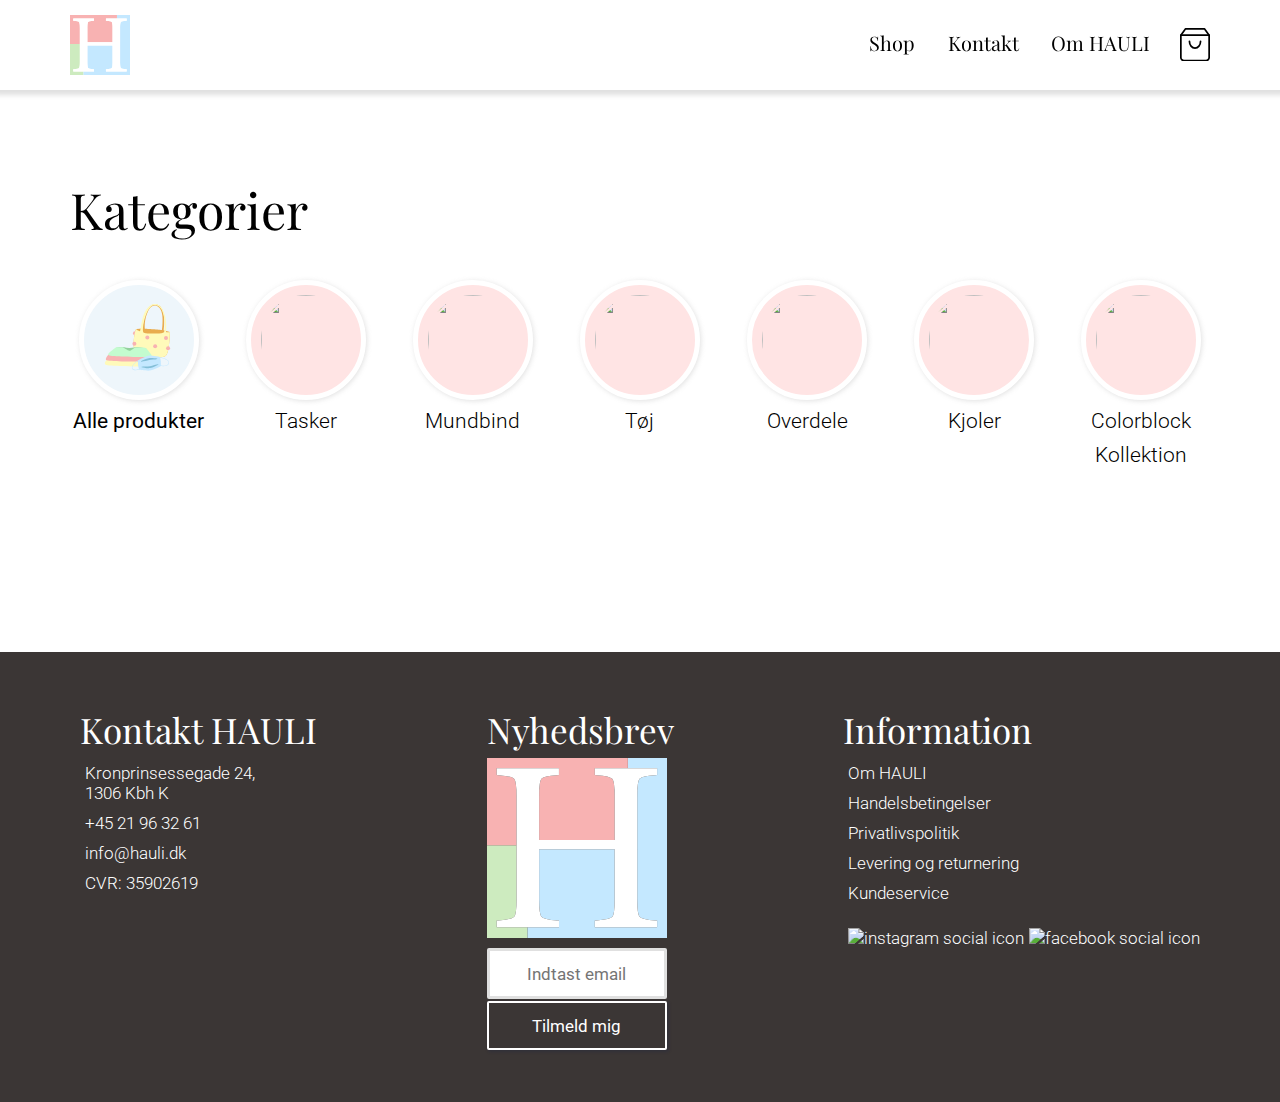
==== commit 4707d924: "Merge pull request #50 from nikl1565/smaa_tiiiing" ====
--- a/alle-produkter.html
+++ b/alle-produkter.html
@@ -283,6 +283,8 @@
             filter = urlFilter;
         }
 
+        document.querySelector(`.js-category-button[data-category="${filter}"]`).classList.add("button-clicked");
+
         let products;
         let categories;
 
@@ -415,5 +417,8 @@
             categoryBox.appendChild(categoryBoxClone);
 
         }
+
     </script>
-</body></html>
+</body>
+
+</html>
--- a/CSS/global.css
+++ b/CSS/global.css
@@ -566,6 +566,7 @@
     .cart-link svg {
         display: inline-block;
         height: auto;
+        vertical-align: middle;
     }
 
     header.css_header_mobile_open .cart-link svg g path {
--- a/CSS/slider.css
+++ b/CSS/slider.css
@@ -151,7 +151,7 @@
     display: flex;
     list-style: none;
     width: 100%;
-    overflow: scroll;
+    overflow-x: auto;
     scroll-snap-type: x mandatory;
     position: relative;
 }
@@ -214,6 +214,13 @@
 }
 
 .category-list__icon:hover {
+
+    transform: scale(1.06);
+    transition: 0.2s;
+}
+
+.category-list__icon:active {
+    background-color: var(--blue-color);
     transform: scale(1.07);
 }
 
@@ -248,7 +255,7 @@
     display: flex;
     list-style: none;
     width: 100%;
-    overflow: scroll;
+    overflow-x: auto;
     scroll-snap-type: x mandatory;
 }
 
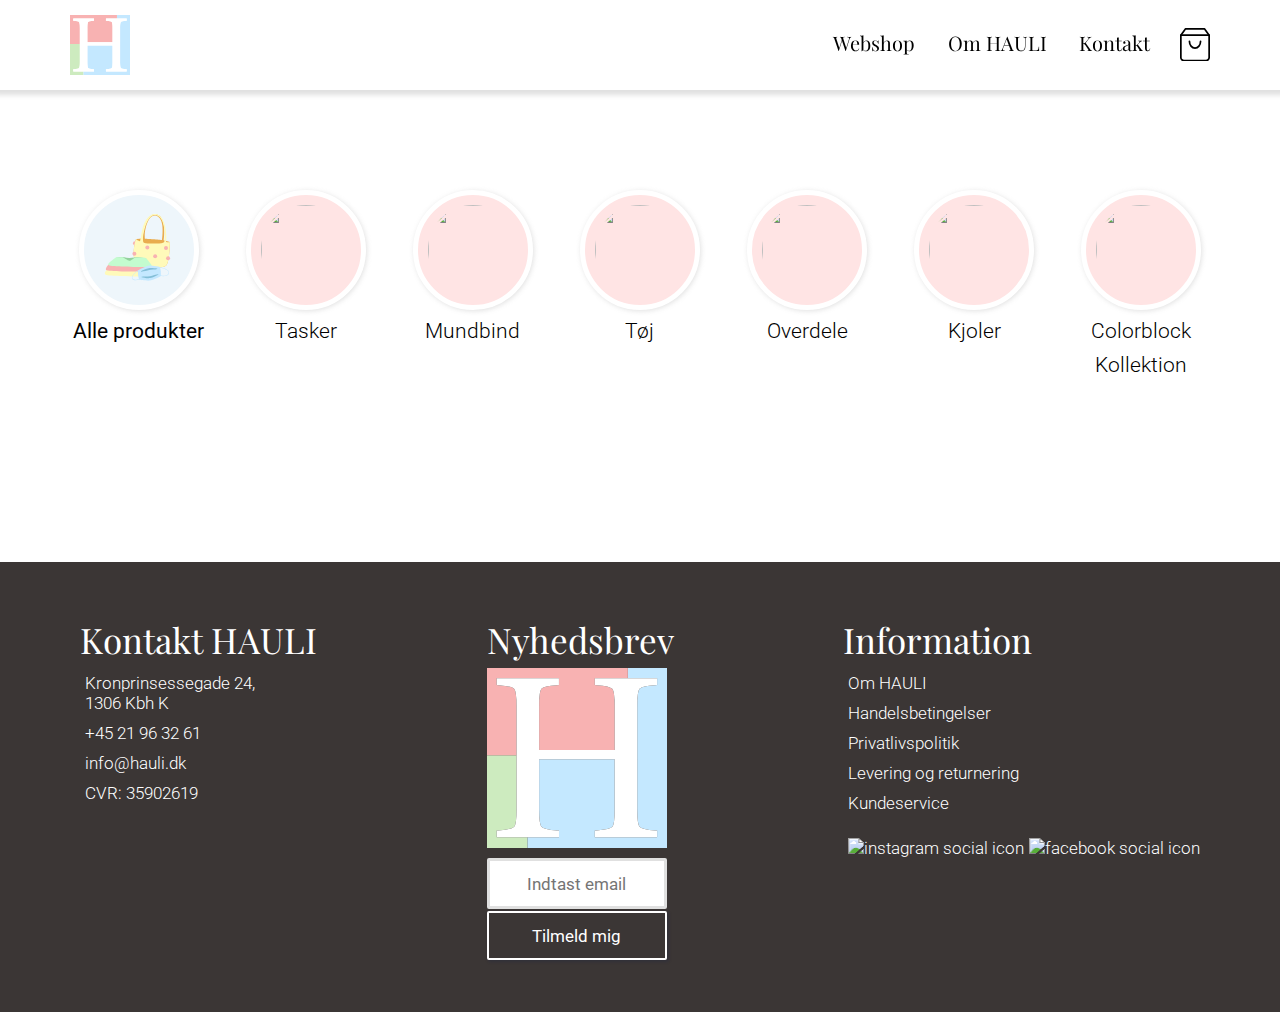
==== commit 3e0b78e4: "Facebook meta tags (SEO) tilføjet" ====
--- a/alle-produkter.html
+++ b/alle-produkter.html
@@ -4,7 +4,15 @@
 <head>
     <meta charset="utf-8">
     <meta name="viewport" content="width=device-width, initial-scale=1.0">
+    <!-- SEO meta tags -->
     <title></title>
+    <meta name="description" content="">
+    <!-- Facebook meta tags -->
+    <meta property="og:title" content="">
+    <meta property="og:description" content="">
+    <meta property="og:image" content="">
+    <meta property="og:url" content="">
+
     <link rel="stylesheet" href="CSS/global.css">
     <link rel="stylesheet" href="CSS/slider.css">
     <link rel="stylesheet" href="CSS/alle-produkter.css">
@@ -44,19 +52,12 @@
                     </a>
                 </div>
 
-
                 <nav class="js_globalmenu css_globalmenu css_globalmenu_hidden js_globalmenu_hidden">
                     <ul class="">
-                        <ul class="dropdown">
-                            <li class="overpunkter mobile_styling"> <a href="alle-produkter.html" class="overpunkter_styling shop">Shop</a></li>
-                            <ul class="underpunkter">
-                                <li class="underpunkt_padding"><a href="alle-produkter.html?filter=tasker" class="underpunkt_styling">Tasker</a></li>
-                                <li class="underpunkt_padding"><a href="alle-produkter.html?filter=toj" class="underpunkt_styling">Tøj</a></li>
-                                <li class="underpunkt_padding"><a href="alle-produkter.html?filter=mundbind" class="underpunkt_styling">Mundbind</a></li>
-                            </ul>
-                        </ul>
+                        <li class="overpunkter mobile_styling"> <a href="alle-produkter.html" class="overpunkter_styling shop is-active">Webshop</a></li>
+                        <li class="overpunkter mobile_styling"> <a href="om-os.html" class="overpunkter_styling om">Om HAULI</a></li>
                         <li class="overpunkter mobile_styling"> <a href="#" class="overpunkter_styling kontakt">Kontakt</a></li>
-                        <li class="overpunkter mobile_styling"> <a href="om-os.html" class="overpunkter_styling om">Om HAULI</a></li>
+
                     </ul>
                 </nav>
 
@@ -83,23 +84,8 @@
     <main class="u-margin-bottom">
         <section class="about_content">
             <div class="container js-category-box u-margin-bottom"></div>
-            <!--
-            <div class="container">
-                <div class="grid-container u-margin-top">
-                    <div class="grid_txt_container">
-                        <div class="grid_txt">
-                            <h2>COLORBLOCK COLLECTION</h2>
-                            <p>Den nye COLORBLOCK COLLECTION af HAULI</p>
-                            <a href="alle-produkter.html?filter=colorblock-collection" class="cta-secondary">Se hele kollektionen</a>
-                        </div>
-                    </div>
-                    <figure class="wp-block-image size-large grid_gallery_img1"><img loading="lazy" width="724" height="1020" src="https://schjoldby.dk/kea/10_eksamensprojekt/hauli/wordpress/wp-content/uploads/2020/12/colorblock_kjole.jpeg" alt="hauli colorblock kjole" class="wp-image-205" srcset="https://schjoldby.dk/kea/10_eksamensprojekt/hauli/wordpress/wp-content/uploads/2020/12/colorblock_kjole.jpeg 724w, https://schjoldby.dk/kea/10_eksamensprojekt/hauli/wordpress/wp-content/uploads/2020/12/colorblock_kjole-213x300.jpeg 213w" sizes="(max-width: 724px) 100vw, 724px"></figure>
-                    <figure class="wp-block-image size-large grid_gallery_img2"><img loading="lazy" width="1024" height="512" src="https://schjoldby.dk/kea/10_eksamensprojekt/hauli/wordpress/wp-content/uploads/2020/12/colorblock_taske-1024x512.png" alt="hauli colorblock taske" class="wp-image-206" srcset="https://schjoldby.dk/kea/10_eksamensprojekt/hauli/wordpress/wp-content/uploads/2020/12/colorblock_taske-1024x512.png 1024w, https://schjoldby.dk/kea/10_eksamensprojekt/hauli/wordpress/wp-content/uploads/2020/12/colorblock_taske-300x150.png 300w, https://schjoldby.dk/kea/10_eksamensprojekt/hauli/wordpress/wp-content/uploads/2020/12/colorblock_taske-768x384.png 768w, https://schjoldby.dk/kea/10_eksamensprojekt/hauli/wordpress/wp-content/uploads/2020/12/colorblock_taske.png 1200w" sizes="(max-width: 1024px) 100vw, 1024px"></figure>
-                </div>
-            </div>
--->
+
             <section class="category-slider u-margin-bottom">
-                <h2 class="category-slider__title">Kategorier</h2>
                 <div class="category-list-container">
                     <ul class="category-list">
 
@@ -166,7 +152,7 @@
             </section>
 
             <section class="products u-margin-bottom">
-                <div class="container">
+                <div class="container_products">
                     <div class="product-list js-product-list"></div>
                 </div>
             </section>
@@ -264,16 +250,12 @@
         const categoriesUrl = 'https://schjoldby.dk/kea/10_eksamensprojekt/hauli/wordpress/wp-json/wp/v2/categories';
         const productsUrl = 'https://schjoldby.dk/kea/10_eksamensprojekt/hauli/wordpress/wp-json/wp/v2/produkt?per_page=100';
         const productTemplate = document.querySelector(".t-product");
-        //        const productListTitle = document.querySelector(".js-product-list-title");
         const productList = document.querySelector(".js-product-list");
 
         let queryString = window.location.search;
-        //        console.log(queryString);
         let urlParams = new URLSearchParams(queryString);
-        //        console.log(urlParams);
 
         let urlFilter = urlParams.get('filter');
-        //        console.log('urlFilter', urlFilter);
 
         let filter;
 
@@ -320,10 +302,7 @@
             productList.innerHTML = '';
 
             findCategory = categories.find(category => category.slug === filter);
-            //            console.log('findCategory', findCategory);
-
-            // Opdater H1 kategorititel
-            //            productListTitle.textContent = findCategory.name;
+
 
             // Opdaterer URL'en med det nye filter parametre :)
             window.history.replaceState(null, null, `?filter=${filter}`);
@@ -333,26 +312,18 @@
 
                 let productCategoriesList = [];
 
-                //                console.log('product.categories', product.categories);
-
                 product.categories.forEach((category, index) => {
-                    //                    console.log('category', category);
 
                     let findProductCategory = categories.find(productCategory => productCategory.id === category);
 
                     console.log('findProductCategory', findProductCategory);
 
                     if (findProductCategory !== null) {
-                        //                        console.log('virker');
                         productCategoriesList.push(findProductCategory);
                     }
                 });
 
-                //                console.log('productCategoriesList', productCategoriesList);
-
-
                 let findMatch = productCategoriesList.find(category => category.slug === filter);
-                //                console.log('findMatch', findMatch);
 
                 if (filter === 'alle-produkter' || findMatch !== undefined) {
 
@@ -373,6 +344,7 @@
                 }
             });
 
+            showSEO();
             createCategoryBox(filter);
         }
 
@@ -418,7 +390,24 @@
 
         }
 
+        function showSEO() {
+            console.log('showSEO');
+
+            console.log('SEO', findCategory);
+            // Indsæt title tag
+            document.querySelector("title").textContent = findCategory.seo_titletag;
+            // Indsæt meta description
+            let metaDescription = document.querySelector("meta[name='description']").setAttribute("content", findCategory.seo_metadescription);
+
+            // Indsæt Facebook meta title tags
+            // FB Title tag
+            document.querySelector("meta[property='og:title']").setAttribute("content", findCategory.seo_titletag);
+            // FB description tag
+            document.querySelector("meta[property='og:description']").setAttribute("content", findCategory.seo_metadescription);
+            // FB Image tag
+            document.querySelector("meta[property='og:image']").setAttribute("content", findCategory.seo_image.guid);
+            // FB Website url tag
+            document.querySelector("meta[property='og:url']").setAttribute("content", window.location.href);
+        }
     </script>
-</body>
-
-</html>
+</body></html>
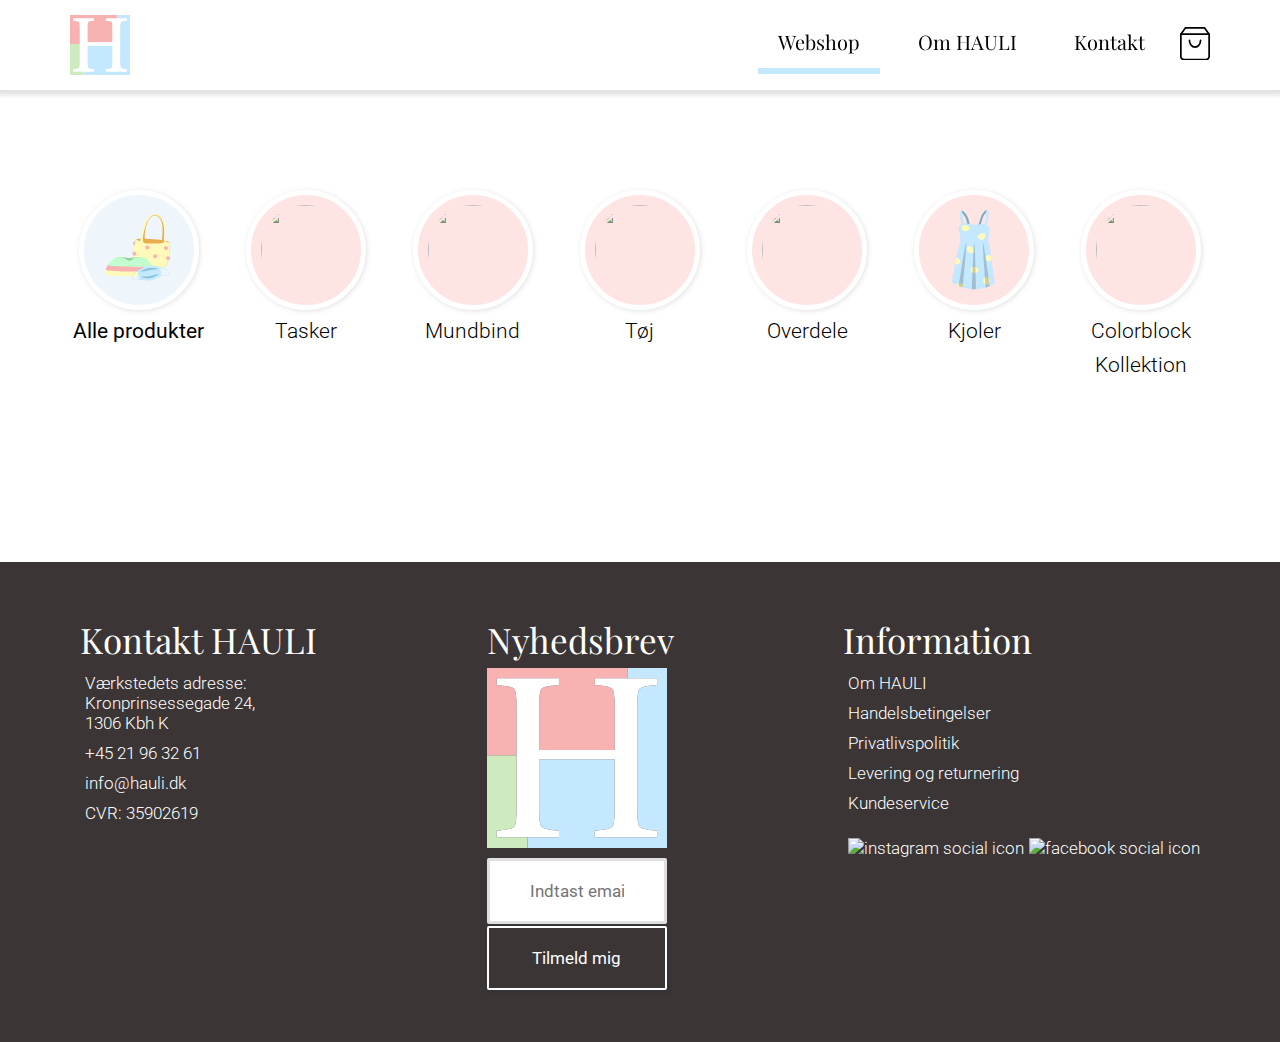
==== commit 84221aba: "Korrekt kjole tilføjet til kategorierne,  fikset fejl med grid-view på produkter, tilføjet tekst til" ====
--- a/alle-produkter.html
+++ b/alle-produkter.html
@@ -56,7 +56,7 @@
                     <ul class="">
                         <li class="overpunkter mobile_styling"> <a href="alle-produkter.html" class="overpunkter_styling shop is-active">Webshop</a></li>
                         <li class="overpunkter mobile_styling"> <a href="om-os.html" class="overpunkter_styling om">Om HAULI</a></li>
-                        <li class="overpunkter mobile_styling"> <a href="#" class="overpunkter_styling kontakt">Kontakt</a></li>
+                        <li class="overpunkter mobile_styling"> <a href="kontakt.html" class="overpunkter_styling kontakt">Kontakt</a></li>
 
                     </ul>
                 </nav>
@@ -125,7 +125,7 @@
                         <li class="category-list__item">
                             <a href="alle-produkter.html?filter=overdele" class="category-list__link js-category-button" data-category="overdele">
                                 <div class="category-list__icon-container">
-                                    <img src="img/overdel.svg" alt="" class="category-list__icon">
+                                    <img src="img/overdel-2.svg" alt="" class="category-list__icon">
                                 </div>
                                 <h3 class="category-list__category-title">Overdele</h3>
                             </a>
@@ -133,7 +133,7 @@
                         <li class="category-list__item">
                             <a href="alle-produkter.html?filter=kjoler" class="category-list__link js-category-button" data-category="kjoler">
                                 <div class="category-list__icon-container">
-                                    <img src="img/overdel-2.svg" alt="" class="category-list__icon">
+                                    <img src="img/kjole.svg" alt="" class="category-list__icon">
                                 </div>
                                 <h3 class="category-list__category-title">Kjoler</h3>
                             </a>
@@ -168,7 +168,7 @@
             <div class="footercolumn">
                 <h3 class="footer_title">Kontakt HAULI</h3>
                 <ul>
-                    <li><a class="footer_link" href="https://goo.gl/maps/QZTs9b3uJH38N15x6" target="_blank">Kronprinsessegade 24, <br> 1306 Kbh K</a></li>
+                    <li><a class="footer_link" href="https://goo.gl/maps/QZTs9b3uJH38N15x6" target="_blank">Værkstedets adresse: <br> Kronprinsessegade 24, <br> 1306 Kbh K</a></li>
                     <li><a class="footer_link" href="tel:+45 21 96 32 61">+45 21 96 32 61</a></li>
                     <li><a class="footer_link" href="mailto:info@hauli.dk">info@hauli.dk</a></li>
                     <li><a class="footer_link" href="om-os.html">CVR: 35902619</a></li>
--- a/CSS/global.css
+++ b/CSS/global.css
@@ -40,10 +40,10 @@
     --p-font-color: #000000;
     --citat-font-color: #000000;
     /*    --a-font-color: #5788f5;*/
-    --a-font-color-hover: #847673;
+    --a-font-color-hover: #e69e9e;
     /*    --a-font-color-hover: #3B3635;*/
     --cta-primary-text-font-color: #ffffff;
-    --cta-primary-text-font-color-hover: #847673;
+    --cta-primary-text-font-color-hover: #e69e9e;
     --cta-secondary-text-font-color: #ffffff;
     --cta-secondary-text-font-color-hover: #000000;
 
@@ -79,7 +79,7 @@
     --cta-primary-border-radius: 2px;
     --cta-primary-box-shadow: 1.5px 1.5px 3px rgba(59, 54, 53, 0.22);
     /*             Denne padding skal jo nok overskrives nogle steder med noget mindre */
-    --cta-primary-padding: 1.25rem 2rem;
+    --cta-primary-padding: 2rem 3rem;
 
 
     /*        Sekundære knapper*/
@@ -88,7 +88,7 @@
     --cta-secondary-border-radius: 2px;
     --cta-secondary-box-shadow: 1.5px 1.5px 3px rgba(16, 31, 72, 0.22);
     /*             Denne padding skal jo nok overskrives nogle steder med noget mindre */
-    --cta-secondary-padding: 1.25rem 2rem;
+    --cta-secondary-padding: 2rem 4rem;
 
 
     --space-sm: 1.5rem;
@@ -100,8 +100,8 @@
 @media only screen and (min-width: 700px) {
     :root {
         /*    Font sizes  */
-        --h1-font-size: 6rem;
-        --h2-font-size: 5rem;
+        --h1-font-size: 5.4rem;
+        --h2-font-size: 4.5rem;
         --h3-font-size: 3.5rem;
         --h4-font-size: 3rem;
         --h5-font-size: 2.6rem;
@@ -120,6 +120,10 @@
     display: block;
 }
 
+video {
+    cursor: pointer;
+}
+
 /* til tests */
 .cube {
     width: 80px;
@@ -146,6 +150,10 @@
 /********************STYLETILE********************/
 body {
     background-color: var(--body-color);
+}
+
+body:not(.index) {
+    padding-top: 80px;
 }
 
 main {
@@ -244,7 +252,10 @@
     font-size: 2rem;
     line-height: var(--h3-font-line-height);
     color: var(--h3-font-color);
-    padding-right: 15px;
+    padding: 1rem 2rem;
+    display: inline-block;
+    vertical-align: middle;
+    border-bottom: 6px solid transparent;
 }
 
 .underpunkt_styling {
@@ -257,6 +268,18 @@
 
 }
 
+.overpunkter_styling.shop.is-active {
+    border-color: #c4e8ff;
+}
+
+.overpunkter_styling.kontakt.is-active {
+    border-color: #f8b2b2;
+}
+
+.overpunkter_styling.om.is-active {
+    border-color: #cdebbf;
+}
+
 /*         Knapper */
 .cta-primary {
     display: inline-block;
@@ -329,11 +352,13 @@
 /********************HEADER********************/
 header {
     background-color: white;
-    position: sticky;
+    position: fixed;
     top: 0;
+    left: 0;
     z-index: 3;
     box-shadow: 0 0 5px 5px rgba(0, 0, 0, .125);
     padding: 1rem 0;
+    width: 100%;
 }
 
 /*
@@ -352,7 +377,7 @@
 }
 
 .mobile_styling {
-    padding: 5px 0 10px 15px;
+    padding: 5px 0 5px 15px;
 }
 
 .kurv {
@@ -421,11 +446,15 @@
 
 @media only screen and (min-width: 700px) {
     header {
-        padding: 15px 0;
+        padding: 11px 0;
     }
 
     .css_header_mobile {
         width: 100%;
+    }
+
+    body:not(.index) {
+        padding-top: 90px;
     }
 
     .overpunkter {
--- a/CSS/alle-produkter.css
+++ b/CSS/alle-produkter.css
@@ -2,6 +2,10 @@
     background-color: var(--red-color);
     padding: 4rem;
     min-height: 275px;
+}
+
+.category-box__description {
+    max-width: 600px;
 }
 
 .product-list {
@@ -153,9 +157,9 @@
         grid-column-end: 3;
         grid-row-start: 2;
         grid-row-end: 3;
-  }
-}
-  
+    }
+}
+
 .product__name,
 .product__category-link,
 .product__price-text {
@@ -173,7 +177,7 @@
 }
 
 .button-clicked img {
-        background-color: var(--blue-color);
+    background-color: var(--blue-color);
 }
 
 @media only screen and (min-width: 400px) {
@@ -234,7 +238,7 @@
 
 @media only screen and (min-width: 800px) {
     .product-list {
-        grid-template-columns: repeat(auto-fit, minmax(250px, 1fr));
+        grid-template-columns: repeat(auto-fill, minmax(250px, 1fr));
         grid-column-gap: 4rem;
         grid-row-gap: 7rem;
     }
@@ -243,7 +247,7 @@
 
 @media only screen and (min-width: 1160px) {
     .product-list {
-        grid-template-columns: repeat(auto-fit, minmax(200px, 1fr));
+        grid-template-columns: repeat(auto-fill, minmax(200px, 1fr));
         grid-column-gap: 5rem;
         grid-row-gap: 7rem
     }
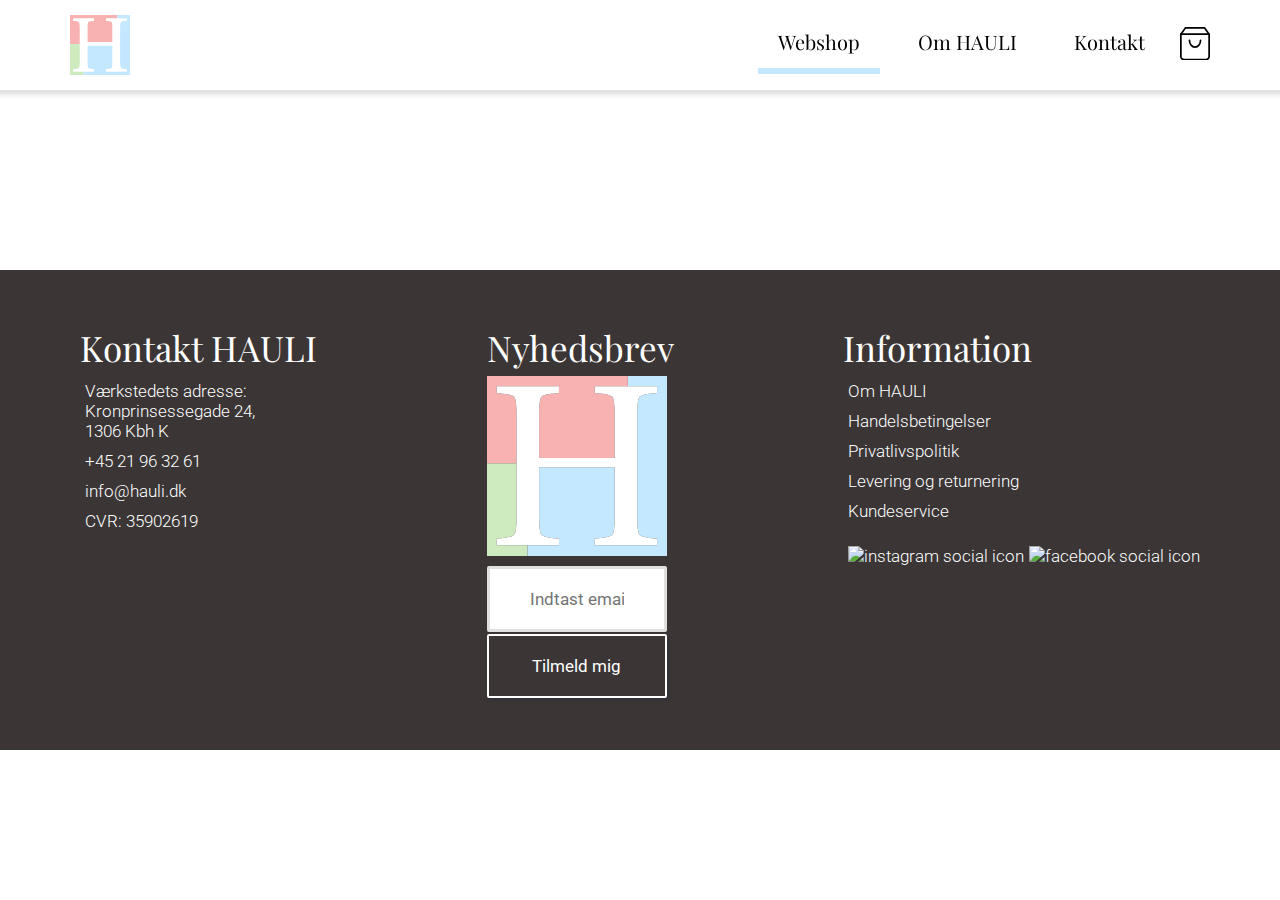
==== commit db6956dd: "Det hele og det halve" ====
--- a/alle-produkter.html
+++ b/alle-produkter.html
@@ -5,7 +5,7 @@
     <meta charset="utf-8">
     <meta name="viewport" content="width=device-width, initial-scale=1.0">
     <!-- SEO meta tags -->
-    <title></title>
+    <title>HAULI |</title>
     <meta name="description" content="">
     <!-- Facebook meta tags -->
     <meta property="og:title" content="">
@@ -34,7 +34,7 @@
     <meta name="theme-color" content="#ffffff">
 </head>
 
-<body>
+<body class="page-alle-produkter">
     <header>
         <div class="header_menu_width container">
 
@@ -86,7 +86,8 @@
             <div class="container js-category-box u-margin-bottom"></div>
 
             <section class="category-slider u-margin-bottom">
-                <div class="category-list-container">
+                <div class="category-list-container" data-menu-name="product-categories" data-menu-type="">
+                    <!--
                     <ul class="category-list">
 
                         <li class="category-list__item">
@@ -139,7 +140,7 @@
                             </a>
                         </li>
                         <li class="category-list__item">
-                            <a href="alle-produkter.html?filter=colorblock-colletion" class="category-list__link js-category-button" data-category="colorblock-collection">
+                            <a href="alle-produkter.html?filter=colorblock-collection" class="category-list__link js-category-button" data-category="colorblock-collection">
                                 <div class="category-list__icon-container">
                                     <img src="img/colorblock-collection.svg" alt="" class="category-list__icon">
                                 </div>
@@ -148,6 +149,7 @@
                         </li>
 
                     </ul>
+-->
                 </div>
             </section>
 
@@ -169,7 +171,7 @@
                 <h3 class="footer_title">Kontakt HAULI</h3>
                 <ul>
                     <li><a class="footer_link" href="https://goo.gl/maps/QZTs9b3uJH38N15x6" target="_blank">Værkstedets adresse: <br> Kronprinsessegade 24, <br> 1306 Kbh K</a></li>
-                    <li><a class="footer_link" href="tel:+45 21 96 32 61">+45 21 96 32 61</a></li>
+                    <li><a class="footer_link" href="tel:+4521963261">+45 21 96 32 61</a></li>
                     <li><a class="footer_link" href="mailto:info@hauli.dk">info@hauli.dk</a></li>
                     <li><a class="footer_link" href="om-os.html">CVR: 35902619</a></li>
                 </ul>
@@ -238,17 +240,35 @@
         </section>
     </template>
 
+    <template class="t-menu-category-item">
+        <li class="category-list__item">
+            <a href="${link}" class="category-list__link js-category-button" data-category="${slug}">
+                <div class="category-list__icon-container">
+                    <img src="${svgImage}" alt="${title}" class="category-list__icon">
+                </div>
+                <h3 class="category-list__category-title">${title}</h3>
+            </a>
+        </li>
+    </template>
+
     <script src="JS/global.js"></script>
+    <script src="JS/menu.js"></script>
     <script>
         document.addEventListener("DOMContentLoaded", init);
 
+        // Opretter globale variabler
         let findCategory;
-
+        let products;
+        let categories;
+
+        // Får fat på vores boks, hvor vores H1 med kategorinavn og kategoribeskrivelse skal indsættes
         const categoryBox = document.querySelector(".js-category-box");
+        // Får fat på vores categoryBox template
         const categoryBoxTemplate = document.querySelector(".t-category-box");
 
-        const categoriesUrl = 'https://schjoldby.dk/kea/10_eksamensprojekt/hauli/wordpress/wp-json/wp/v2/categories';
-        const productsUrl = 'https://schjoldby.dk/kea/10_eksamensprojekt/hauli/wordpress/wp-json/wp/v2/produkt?per_page=100';
+        // Kategori URL
+        const categoriesUrl = 'https://schjoldby.dk/kea/10_eksamensprojekt/eksamen/wordpress/wp-json/wp/v2/categories';
+        const productsUrl = 'https://schjoldby.dk/kea/10_eksamensprojekt/eksamen/wordpress/wp-json/wp/v2/produkt?per_page=100';
         const productTemplate = document.querySelector(".t-product");
         const productList = document.querySelector(".js-product-list");
 
@@ -265,25 +285,34 @@
             filter = urlFilter;
         }
 
-        document.querySelector(`.js-category-button[data-category="${filter}"]`).classList.add("button-clicked");
-
-        let products;
-        let categories;
+        console.log(filter);
+
 
         async function init() {
             await getCategories();
             initCategoryButtons();
         }
 
+
+
+
+
+        // Henter alle produktkategorier
         async function getCategories() {
             console.log('getCategories');
 
+            // Bruger fetch API til at hente JSON data
             const response = await fetch(categoriesUrl);
+            // Afventer data, laves om til JSON som Javascript kan forstå og gemmes i global variabel kaldet categories
             categories = await response.json();
-            console.log(categories);
-
+
+            // Henter alle produkter --> getProducts()
             getProducts();
         }
+
+
+
+
 
         async function getProducts() {
             console.log('getProducts');
@@ -295,6 +324,10 @@
             showProducts(products);
         }
 
+
+
+
+
         function showProducts(products) {
             console.log('showProducts');
 
@@ -315,8 +348,6 @@
                 product.categories.forEach((category, index) => {
 
                     let findProductCategory = categories.find(productCategory => productCategory.id === category);
-
-                    console.log('findProductCategory', findProductCategory);
 
                     if (findProductCategory !== null) {
                         productCategoriesList.push(findProductCategory);
@@ -344,9 +375,21 @@
                 }
             });
 
+            // Hvis der ikke er nogen produkter der er tilføjet til den kategori vi viser for brugeren...
+            if (!productList.childNodes.length > 0) {
+                productList.innerHTML = '<h2>Der er ingen produkter i denne kategori 😔</h2>';
+            }
+
+            // Vis SEO --> showSEO()
             showSEO();
+
+            // Vis kategorinavn som H1 og kategoribeskrivelse som p tag i vores categorybox --> createCategoryBox(filter)
             createCategoryBox(filter);
         }
+
+
+
+
 
         function initCategoryButtons() {
             console.log('initCategoryButtons');
@@ -359,6 +402,10 @@
             });
         }
 
+
+
+
+
         function filterProducts(event) {
             console.log(this);
 
@@ -372,14 +419,18 @@
 
             showProducts(products);
         }
+
+
+
+
 
         function createCategoryBox(category) {
             console.log('createCategoryBox');
             console.log('category', category);
 
+            // Nulstil kategorinavn og kategoribeskrivelse
             categoryBox.innerHTML = "";
 
-
             const categoryBoxClone = categoryBoxTemplate.content.cloneNode(true);
 
             categoryBoxClone.querySelector(".category-box__title").textContent = findCategory.name;
@@ -387,8 +438,11 @@
             categoryBoxClone.querySelector(".category-box__description").textContent = findCategory.description;
 
             categoryBox.appendChild(categoryBoxClone);
-
-        }
+        }
+
+
+
+
 
         function showSEO() {
             console.log('showSEO');
--- a/CSS/global.css
+++ b/CSS/global.css
@@ -385,10 +385,6 @@
     padding-right: 1.5rem;
 }
 
-.kurv_kom_frem {
-    display: inline-block;
-}
-
 .height {
     height: 100vh;
 }
@@ -433,6 +429,10 @@
     cursor: pointer;
 }
 
+.css_header_menu_cart_icon li {
+    padding-left: 0;
+}
+
 .css_header_menu_cart_icon svg {
     height: auto;
     width: 30px;
@@ -444,6 +444,8 @@
 }
 
 
+
+
 @media only screen and (min-width: 700px) {
     header {
         padding: 11px 0;
@@ -509,6 +511,7 @@
         display: block;
         text-align: center;
         margin-left: auto;
+        margin-right: 15px;
         margin-top: 0px;
     }
 
@@ -564,6 +567,7 @@
 
     header.css_header_mobile_open .css_header_menu_cart_icon {
         order: 4;
+        width: 100%;
     }
 
     header.css_header_mobile_open .cart-link {
@@ -602,6 +606,11 @@
         stroke: #fff;
     }
 
+
+    .kurv_kom_frem {
+        display: inline-block;
+    }
+
 }
 
 /********************FOOTER********************/
